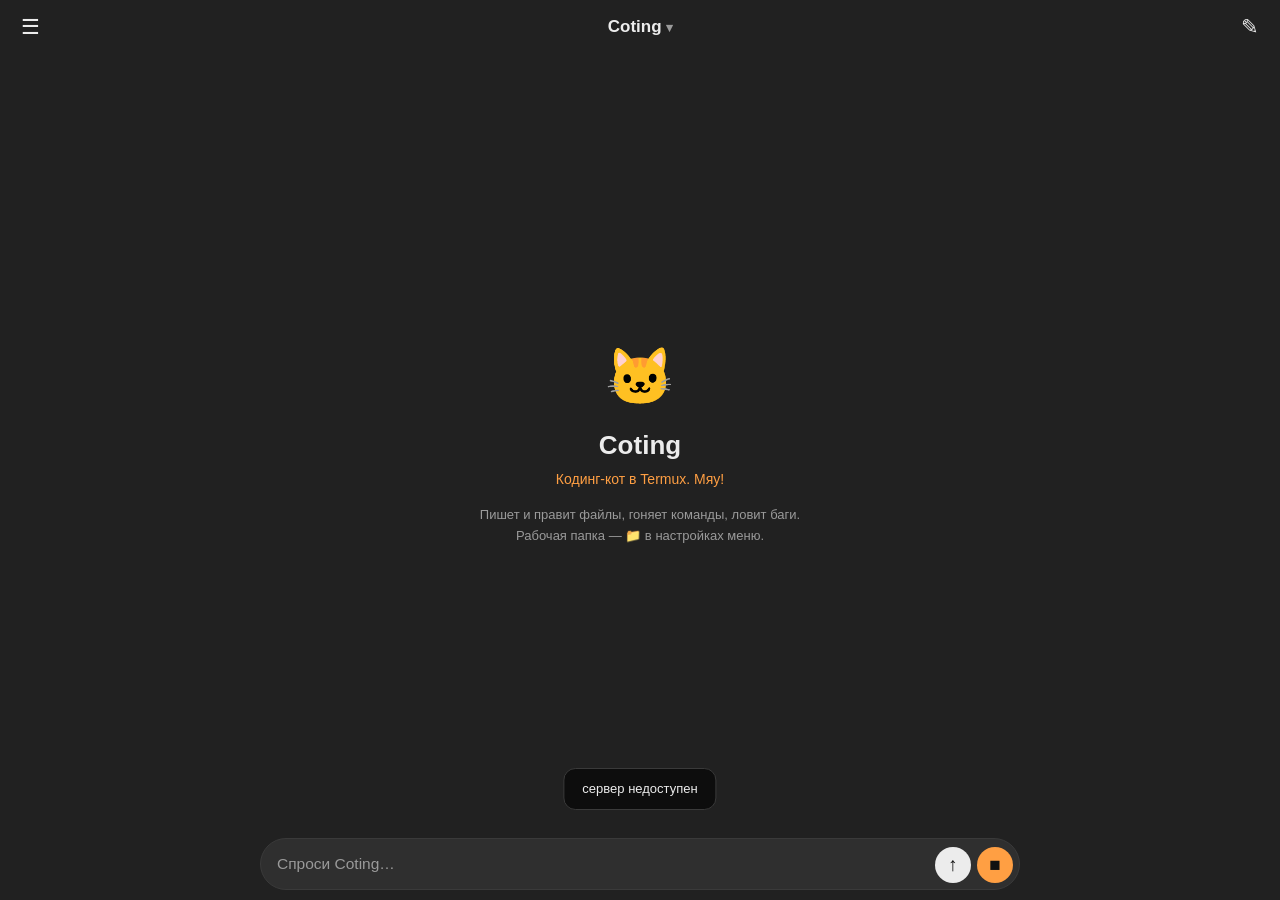
==== public/index.html @ 155afda7 "Coting: открытый кодинг-агент для Termux и смартфонов (beta) - сервер Node.js без зависимостей: API " ====
<!doctype html>
<html lang="ru">
<head>
<meta charset="utf-8" />
<meta name="viewport" content="width=device-width, initial-scale=1, maximum-scale=1, user-scalable=no, viewport-fit=cover" />
<meta name="theme-color" content="#212121" />
<meta name="mobile-web-app-capable" content="yes" />
<meta name="apple-mobile-web-app-status-bar-style" content="black-translucent" />
<link rel="manifest" href="manifest.json" />
<link rel="icon" type="image/png" href="/icons/favicon-64.png" />
<link rel="apple-touch-icon" href="/icons/icon-192.png" />
<title>Coting</title>
<link rel="stylesheet" href="style.css" />
<link rel="stylesheet" href="vendor/hljs.min.css" />
</head>
<body>
<header class="topbar">
  <button id="menu-btn" class="iconbtn" title="Меню">☰</button>
  <button id="model-chip" class="brand-select">Coting <span class="chev">▾</span></button>
  <button id="new-chat-btn" class="iconbtn" title="Новый чат">✎</button>
</header>

<main id="messages" class="messages">
  <div id="welcome" class="welcome">
    <div class="welcome-cat">🐱</div>
    <h1>Coting</h1>
    <p class="tagline">Кодинг-кот в Termux. Мяу!</p>
    <p class="hint">Пишет и правит файлы, гоняет команды, ловит баги.<br>Рабочая папка — 📁 в настройках меню.</p>
  </div>
</main>

<footer class="composer-wrap">
  <div class="composer">
    <textarea id="input" rows="1" placeholder="Спроси Coting…"></textarea>
    <button id="send-btn" class="send" title="Отправить">↑</button>
    <button id="stop-btn" class="stop" hidden title="Остановить">■</button>
  </div>
</footer>

<aside id="drawer" class="drawer">
  <div class="drawer-header">
    <span class="drawer-brand">🐱 Coting</span>
    <button id="drawer-close" class="iconbtn">×</button>
  </div>
  <button id="new-chat" class="drawer-btn">✎ Новый чат</button>
  <button id="open-sessions" class="drawer-btn">📁 История чатов</button>
  <button id="open-settings" class="drawer-btn">⚙ Настройки</button>
  <div class="drawer-section" id="drawer-info">—</div>
  <div class="drawer-paw">Мяу-мяу 🐾<br><a href="https://rybinsklab.ru" target="_blank" style="color:var(--text-muted)">© 2026 RybinskLab · rybinsklab.ru</a></div>
</aside>

<aside id="model-sheet" class="sheet" hidden>
  <div class="sheet-header">
    <span>Модель</span>
    <button id="sheet-close" class="iconbtn">×</button>
  </div>
  <div id="model-list" class="model-list"></div>
</aside>

<aside id="sessions-sheet" class="sheet" hidden>
  <div class="sheet-header">
    <span>История чатов</span>
    <button id="sessions-close" class="iconbtn">×</button>
  </div>
  <div id="sessions-list" class="sessions-list"></div>
</aside>

<aside id="settings-sheet" class="sheet" hidden>
  <div class="sheet-header">
    <span>Настройки</span>
    <button id="settings-close" class="iconbtn">×</button>
  </div>
  <div class="settings-body">
    <label class="field">
      <span>Рабочая папка проекта 📁</span>
      <input id="cwd-input" type="text" placeholder="/data/data/com.termux/files/home" />
    </label>
    <label class="field row">
      <span>Подтверждать shell-команды</span>
      <input id="approve-toggle" type="checkbox" />
    </label>
    <button id="open-providers" class="drawer-btn" style="margin:0">🔗 Провайдеры и аккаунты</button>
    <p class="note">Когда включено подтверждение — перед каждой командой кот спросит разрешения. По умолчанию команды выполняются сразу.</p>
  </div>
</aside>

<aside id="providers-sheet" class="sheet" hidden>
  <div class="sheet-header">
    <span>Провайдеры и аккаунты</span>
    <button id="providers-close" class="iconbtn">×</button>
  </div>
  <div class="settings-body" style="padding-top:8px">
    <div id="providers-list" class="providers-list"></div>
    <p class="note">Встроенные (метка zcode) читаются из ~/.zcode/v2/provider_config.json и доступны всем твоим инструментам сразу. Свои — добавляй ниже: Anthropic- или OpenAI-совместимый API.</p>
    <div class="add-provider">
      <div class="provider-form-title">＋ Свой провайдер</div>
      <label class="field"><span>Название</span><input id="np-name" type="text" placeholder="Мой шлюз" /></label>
      <label class="field"><span>API-тип</span>
        <select id="np-api">
          <option value="anthropic">Anthropic Messages (/v1/messages)</option>
          <option value="openai">OpenAI-совместимый (/v1/chat/completions)</option>
        </select>
      </label>
      <label class="field"><span>Base URL</span><input id="np-url" type="text" placeholder="https://api.example.com" /></label>
      <label class="field"><span>API-ключ</span><input id="np-key" type="password" placeholder="sk-…" /></label>
      <label class="field"><span>Модели (через запятую)</span><input id="np-models" type="text" placeholder="model-a, model-b" /></label>
      <div class="provider-actions">
        <button id="np-test" class="btn-ghost">Проверить</button>
        <button id="np-save" class="btn-accent">Сохранить</button>
      </div>
      <div id="np-status" class="np-status" hidden></div>
    </div>
  </div>
</aside>

<div id="toast" class="toast" hidden></div>

<script src="vendor/marked.min.js"></script>
<script src="vendor/hljs.min.js"></script>
<script src="vendor/dompurify.min.js"></script>
<script src="app.js"></script>
</body>
</html>
---- public/style.css ----
/* Coting — стиль официального ChatGPT (Android, dark) + котики */
:root {
  --bg: #212121;
  --bg-elevated: #171717;
  --bg-surface: #2F2F2F;
  --bg-input: #2F2F2F;
  --border: #3A3A3A;
  --accent: #FF9F43;            /* рыжий кот-акцент */
  --text: #ECECEC;
  --text-muted: #9A9A9A;
  --success: #4ADE80;
  --error: #F87171;
  --user-bubble: #2F2F2F;
  --code-bg: #0D0D0D;
  --inline-code-bg: rgba(255, 255, 255, 0.1);
}

* { box-sizing: border-box; }

html, body {
  margin: 0; padding: 0;
  background: var(--bg);
  color: var(--text);
  font-family: -apple-system, BlinkMacSystemFont, "Segoe UI", Roboto, "Helvetica Neue", sans-serif;
  font-size: 15.5px;
  line-height: 1.55;
  height: 100%;
  overflow: hidden;
  overscroll-behavior: none;
  -webkit-tap-highlight-color: transparent;
}

body { display: flex; flex-direction: column; height: 100vh; height: 100dvh; }

/* ---------------- шапка (как у ChatGPT: ☰ · имя · ✎) ---------------- */
.topbar {
  display: flex; align-items: center; justify-content: space-between; gap: 6px;
  padding: 8px 10px;
  background: var(--bg);
  flex-shrink: 0;
  padding-top: max(8px, env(safe-area-inset-top));
}

.brand-select {
  background: transparent;
  color: var(--text);
  border: none;
  font-size: 17px;
  font-weight: 600;
  cursor: pointer;
  padding: 6px 10px;
  border-radius: 10px;
  white-space: nowrap;
}
.brand-select:active { background: var(--bg-surface); }
.brand-select .chev { color: var(--text-muted); font-size: 13px; }

.iconbtn {
  background: transparent;
  border: none;
  color: var(--text);
  font-size: 21px;
  cursor: pointer;
  padding: 7px 11px;
  border-radius: 10px;
}
.iconbtn:active { background: var(--bg-surface); }

/* ---------------- приветствие ---------------- */
.welcome { margin: auto; max-width: 420px; text-align: center; padding: 24px; color: var(--text-muted); }
.welcome-cat { font-size: 56px; margin-bottom: 4px; }
.welcome h1 { margin: 0; color: var(--text); font-size: 26px; font-weight: 700; }
.welcome .tagline { margin: 4px 0 14px; font-size: 14px; color: var(--accent); }
.welcome .hint { font-size: 13px; line-height: 1.6; }

/* ---------------- лента ---------------- */
.messages {
  flex: 1; overflow-y: auto;
  padding: 14px 14px 6px;
  display: flex; flex-direction: column; gap: 14px;
  -webkit-overflow-scrolling: touch;
}

/* user — пузырь справа (как в ChatGPT) */
.msg.user {
  align-self: flex-end;
  background: var(--user-bubble);
  color: var(--text);
  padding: 10px 16px;
  border-radius: 22px;
  max-width: 85%;
  word-wrap: break-word;
  overflow-wrap: anywhere;
}

.msg.error {
  align-self: center;
  background: rgba(248, 112, 112, 0.1);
  color: var(--error);
  border: 1px solid rgba(248, 112, 112, 0.35);
  font-size: 13px;
  border-radius: 12px;
  padding: 8px 14px;
}

/* assistant — группа: аватар-котик слева + колонка контента */
.assistant-group { display: flex; gap: 10px; align-items: flex-start; max-width: 100%; }

.cat-avatar {
  width: 30px; height: 30px;
  border-radius: 50%;
  background: linear-gradient(135deg, #FF9F43, #F2711C);
  display: flex; align-items: center; justify-content: center;
  font-size: 17px;
  flex-shrink: 0;
  box-shadow: 0 1px 3px rgba(0, 0, 0, 0.4);
}

.assistant-col { flex: 1; min-width: 0; display: flex; flex-direction: column; gap: 8px; }

/* контент ответа — без пузыря, прямо на фоне (как в ChatGPT) */
.msg-content { color: var(--text); word-wrap: break-word; overflow-wrap: anywhere; }
.msg-content.thinking-dots { color: var(--text-muted); }

.msg-content pre {
  background: var(--code-bg);
  border: 1px solid var(--border);
  border-radius: 10px;
  padding: 12px 14px;
  overflow-x: auto;
  font-size: 13px;
  font-family: ui-monospace, "JetBrains Mono", "Droid Sans Mono", monospace;
  margin: 10px 0;
  position: relative;
}

.code-copy {
  position: absolute;
  top: 6px; right: 6px;
  background: #1A1A1A;
  color: var(--text-muted);
  border: 1px solid var(--border);
  border-radius: 6px;
  font-size: 11px;
  padding: 3px 8px;
  cursor: pointer;
}
.code-copy:active { color: var(--text); }

.msg-content code { font-family: ui-monospace, "JetBrains Mono", "Droid Sans Mono", monospace; font-size: 0.9em; }
.msg-content p code, .msg-content li code { background: var(--inline-code-bg); padding: 2px 5px; border-radius: 4px; }

.msg-content h1, .msg-content h2, .msg-content h3 { margin: 10px 0 4px; font-weight: 600; }
.msg-content h1 { font-size: 20px; } .msg-content h2 { font-size: 17px; } .msg-content h3 { font-size: 15.5px; }
.msg-content p { margin: 5px 0; }
.msg-content ul, .msg-content ol { margin: 5px 0; padding-left: 22px; }
.msg-content a { color: var(--accent); text-decoration: underline; }
.msg-content blockquote { border-left: 3px solid var(--accent); padding-left: 10px; color: var(--text-muted); margin: 6px 0; }
.msg-content table { border-collapse: collapse; margin: 6px 0; font-size: 13px; }
.msg-content th, .msg-content td { border: 1px solid var(--border); padding: 4px 8px; }

/* «думаю…» — мяу-индикатор */
.working { display: flex; align-items: center; gap: 8px; color: var(--text-muted); font-size: 14px; padding: 6px 0; }
.working .dots { display: inline-flex; gap: 4px; }
.working .dots span {
  width: 6px; height: 6px; border-radius: 50%; background: var(--text-muted);
  animation: bounce 1.2s infinite ease-in-out;
}
.working .dots span:nth-child(2) { animation-delay: 0.15s; }
.working .dots span:nth-child(3) { animation-delay: 0.3s; }
@keyframes bounce { 0%, 80%, 100% { opacity: 0.25; transform: translateY(0); } 40% { opacity: 1; transform: translateY(-3px); } }

/* ---------------- карточки инструментов ---------------- */
.tool {
  background: var(--bg-surface);
  border-radius: 12px;
  font-size: 13px;
  overflow: hidden;
}
.tool-head {
  display: flex; align-items: center; gap: 8px;
  padding: 9px 12px;
  cursor: pointer;
  color: var(--text-muted);
  font-family: ui-monospace, "JetBrains Mono", monospace;
  font-size: 12px;
  white-space: nowrap;
  overflow: hidden;
}
.tool-head .t-name { color: var(--text); font-weight: 600; flex-shrink: 0; }
.tool-head .t-arg { overflow: hidden; text-overflow: ellipsis; min-width: 0; }
.tool-head .t-status { margin-left: auto; flex-shrink: 0; }
.tool-head .t-status.ok { color: var(--success); }
.tool-head .t-status.fail { color: var(--error); }
.tool-head .t-status.run { color: var(--accent); animation: pulse 1.2s infinite; }
.tool-body { display: none; border-top: 1px solid var(--border); }
.tool.open .tool-body { display: block; }
.tool-body pre {
  margin: 0; padding: 10px 12px;
  background: var(--code-bg);
  overflow-x: auto;
  font-size: 12px;
  max-height: 240px;
  overflow-y: auto;
  font-family: ui-monospace, "JetBrains Mono", monospace;
  white-space: pre-wrap;
  word-break: break-all;
  border: none;
  border-radius: 0;
}

/* ---------------- подтверждение команды ---------------- */
.approval {
  background: rgba(255, 159, 67, 0.1);
  border: 1px solid rgba(255, 159, 67, 0.5);
  border-radius: 12px;
  padding: 10px 12px;
  font-size: 13px;
}
.approval .cmd {
  font-family: ui-monospace, "JetBrains Mono", monospace;
  background: var(--code-bg);
  border: 1px solid var(--border);
  border-radius: 8px;
  padding: 8px 10px;
  margin: 6px 0;
  white-space: pre-wrap;
  word-break: break-all;
  font-size: 12px;
}
.approval .actions { display: flex; gap: 8px; margin-top: 8px; }
.approval button {
  flex: 1;
  padding: 9px;
  border: none;
  border-radius: 10px;
  font-size: 14px;
  font-weight: 600;
  cursor: pointer;
}
.approval .allow { background: var(--success); color: #111; }
.approval .deny { background: transparent; color: var(--error); border: 1px solid var(--border); }

/* ---------------- композер (пилюля как в ChatGPT) ---------------- */
.composer-wrap {
  padding: 6px 12px calc(10px + env(safe-area-inset-bottom));
  background: var(--bg);
  flex-shrink: 0;
}

.composer {
  display: flex; align-items: flex-end; gap: 6px;
  background: var(--bg-input);
  border: 1px solid var(--border);
  border-radius: 26px;
  padding: 6px 6px 6px 16px;
  max-width: 760px;
  margin: 0 auto;
}

.composer textarea {
  flex: 1; resize: none;
  background: transparent;
  color: var(--text);
  border: none;
  padding: 8px 0;
  font-family: inherit;
  font-size: 15.5px;
  line-height: 1.45;
  max-height: 160px;
  outline: none;
}

.composer textarea::placeholder { color: var(--text-muted); }

.composer .send, .composer .stop {
  background: var(--text);
  color: #111;
  border: none;
  border-radius: 50%;
  width: 36px; height: 36px;
  font-size: 19px;
  font-weight: 700;
  cursor: pointer;
  display: flex; align-items: center; justify-content: center;
  flex-shrink: 0;
}

.composer .send:disabled { opacity: 0.4; }
.composer .stop { background: var(--accent); color: #111; }

@keyframes pulse {
  0%, 100% { opacity: 1; }
  50% { opacity: 0.35; }
}

/* ---------------- панели (drawer слева, как в ChatGPT) ---------------- */
.drawer, .sheet {
  position: fixed; top: 0; bottom: 0;
  background: var(--bg-elevated);
  width: 82%; max-width: 340px;
  display: flex; flex-direction: column;
  z-index: 100;
  transition: transform 0.25s ease;
  padding-top: env(safe-area-inset-top);
}

.drawer { left: 0; transform: translateX(-100%); border-right: 1px solid var(--border); }
.drawer.open { transform: translateX(0); }
.sheet { right: 0; transform: translateX(100%); border-left: 1px solid var(--border); }
.sheet:not([hidden]) { transform: translateX(0); }

.drawer-header, .sheet-header {
  display: flex; align-items: center; justify-content: space-between;
  padding: 14px 14px;
  font-weight: 600;
}
.drawer-brand { font-size: 17px; font-weight: 700; }

.drawer-btn {
  display: block;
  width: calc(100% - 20px);
  margin: 4px 10px;
  padding: 12px 14px;
  background: transparent;
  color: var(--text);
  border: none;
  border-radius: 12px;
  text-align: left;
  font-size: 14.5px;
  cursor: pointer;
}
.drawer-btn:active { background: var(--bg-surface); }

.drawer-section {
  padding: 12px 16px; font-size: 12px; color: var(--text-muted);
  border-top: 1px solid var(--border); margin-top: auto;
  font-family: ui-monospace, monospace;
  word-break: break-all;
  white-space: pre-wrap;
}

.drawer-paw { text-align: center; color: var(--text-muted); font-size: 12px; padding: 0 0 14px; }

/* списки в панелях */
.model-list, .sessions-list { flex: 1; overflow-y: auto; padding: 6px 10px 14px; }

.provider-label {
  padding: 12px 8px 4px;
  font-size: 12px;
  color: var(--text-muted);
  text-transform: uppercase;
  letter-spacing: 0.5px;
}

.model-item, .session-item {
  padding: 12px 14px;
  border-radius: 12px;
  cursor: pointer;
  margin-bottom: 4px;
  background: transparent;
  border: none;
  font-size: 13.5px;
  font-family: ui-monospace, "JetBrains Mono", monospace;
  word-break: break-all;
}
.model-item:active, .session-item:active { background: var(--bg-surface); }
.model-item.selected { background: var(--bg-surface); outline: 1px solid var(--accent); }

.session-item { font-family: inherit; display: flex; align-items: center; gap: 8px; }
.session-item .s-title { flex: 1; min-width: 0; overflow: hidden; text-overflow: ellipsis; white-space: nowrap; }
.session-item.selected .s-title { font-weight: 600; }
.session-item .s-meta { font-size: 11px; color: var(--text-muted); flex-shrink: 0; }
.session-item .s-del {
  background: transparent; border: none; color: var(--text-muted);
  font-size: 15px; cursor: pointer; padding: 4px 6px; flex-shrink: 0;
}
.session-item .s-del:active { color: var(--error); }

/* настройки */
.settings-body { flex: 1; overflow-y: auto; padding: 16px; display: flex; flex-direction: column; gap: 16px; -webkit-overflow-scrolling: touch; }
.field { display: flex; flex-direction: column; gap: 6px; font-size: 13px; color: var(--text-muted); }
.field.row { flex-direction: row; align-items: center; justify-content: space-between; }
.field input[type="text"] {
  background: var(--bg-input);
  color: var(--text);
  border: 1px solid var(--border);
  border-radius: 12px;
  padding: 12px;
  font-size: 13.5px;
  font-family: ui-monospace, monospace;
  outline: none;
}
.field input[type="text"]:focus { border-color: var(--accent); }
.field input[type="checkbox"] { width: 20px; height: 20px; accent-color: var(--accent); }
.note { font-size: 12px; color: var(--text-muted); margin: 0; line-height: 1.5; }

/* провайдеры и аккаунты */
.providers-list { display: flex; flex-direction: column; gap: 8px; }

.provider-item {
  background: var(--bg-surface);
  border-radius: 14px;
  padding: 10px 12px;
  font-size: 13px;
}

.pi-row { display: flex; align-items: center; gap: 8px; }
.pi-name { font-weight: 600; font-size: 14px; }
.pi-badge {
  font-size: 10px;
  padding: 2px 8px;
  border-radius: 999px;
  background: var(--inline-code-bg);
  color: var(--text-muted);
  text-transform: uppercase;
  letter-spacing: 0.4px;
}
.pi-badge.custom { background: rgba(255, 159, 67, 0.18); color: var(--accent); }
.pi-meta { color: var(--text-muted); font-size: 11.5px; margin-top: 4px; font-family: ui-monospace, monospace; word-break: break-all; }
.pi-actions { display: flex; gap: 8px; margin-top: 8px; }

.provider-form-title { font-weight: 700; font-size: 14px; margin: 6px 0 2px; }
.add-provider { display: flex; flex-direction: column; gap: 10px; border-top: 1px solid var(--border); padding-top: 12px; }

.provider-actions { display: flex; gap: 8px; }
.btn-accent {
  flex: 1;
  padding: 11px;
  border: none;
  border-radius: 12px;
  background: var(--accent);
  color: #111;
  font-size: 14px;
  font-weight: 700;
  cursor: pointer;
}
.btn-ghost {
  flex: 1;
  padding: 10px;
  border: 1px solid var(--border);
  border-radius: 12px;
  background: transparent;
  color: var(--text);
  font-size: 13px;
  font-weight: 600;
  cursor: pointer;
}
.btn-ghost:disabled { opacity: 0.5; }
.btn-ghost.danger { color: var(--error); }

.np-status { font-size: 12px; color: var(--text-muted); word-break: break-all; line-height: 1.4; }
.np-status.ok { color: var(--success); }
.np-status.fail { color: var(--error); }

.field select {
  background: var(--bg-input);
  color: var(--text);
  border: 1px solid var(--border);
  border-radius: 12px;
  padding: 11px;
  font-size: 13.5px;
  outline: none;
}

.toast {
  position: fixed;
  bottom: 90px;
  left: 50%;
  transform: translateX(-50%);
  background: #0D0D0D;
  color: var(--text);
  padding: 10px 18px;
  border-radius: 12px;
  border: 1px solid var(--border);
  font-size: 13px;
  z-index: 200;
  max-width: 80%;
  text-align: center;
}

@media (max-width: 360px) {
  .brand-select { font-size: 15px; }
}
---- public/vendor/hljs.min.css ----
pre code.hljs{display:block;overflow-x:auto;padding:1em}code.hljs{padding:3px 5px}.hljs{color:#abb2bf;background:#282c34}.hljs-comment,.hljs-quote{color:#5c6370;font-style:italic}.hljs-doctag,.hljs-formula,.hljs-keyword{color:#c678dd}.hljs-deletion,.hljs-name,.hljs-section,.hljs-selector-tag,.hljs-subst{color:#e06c75}.hljs-literal{color:#56b6c2}.hljs-addition,.hljs-attribute,.hljs-meta .hljs-string,.hljs-regexp,.hljs-string{color:#98c379}.hljs-attr,.hljs-number,.hljs-selector-attr,.hljs-selector-class,.hljs-selector-pseudo,.hljs-template-variable,.hljs-type,.hljs-variable{color:#d19a66}.hljs-bullet,.hljs-link,.hljs-meta,.hljs-selector-id,.hljs-symbol,.hljs-title{color:#61aeee}.hljs-built_in,.hljs-class .hljs-title,.hljs-title.class_{color:#e6c07b}.hljs-emphasis{font-style:italic}.hljs-strong{font-weight:700}.hljs-link{text-decoration:underline}
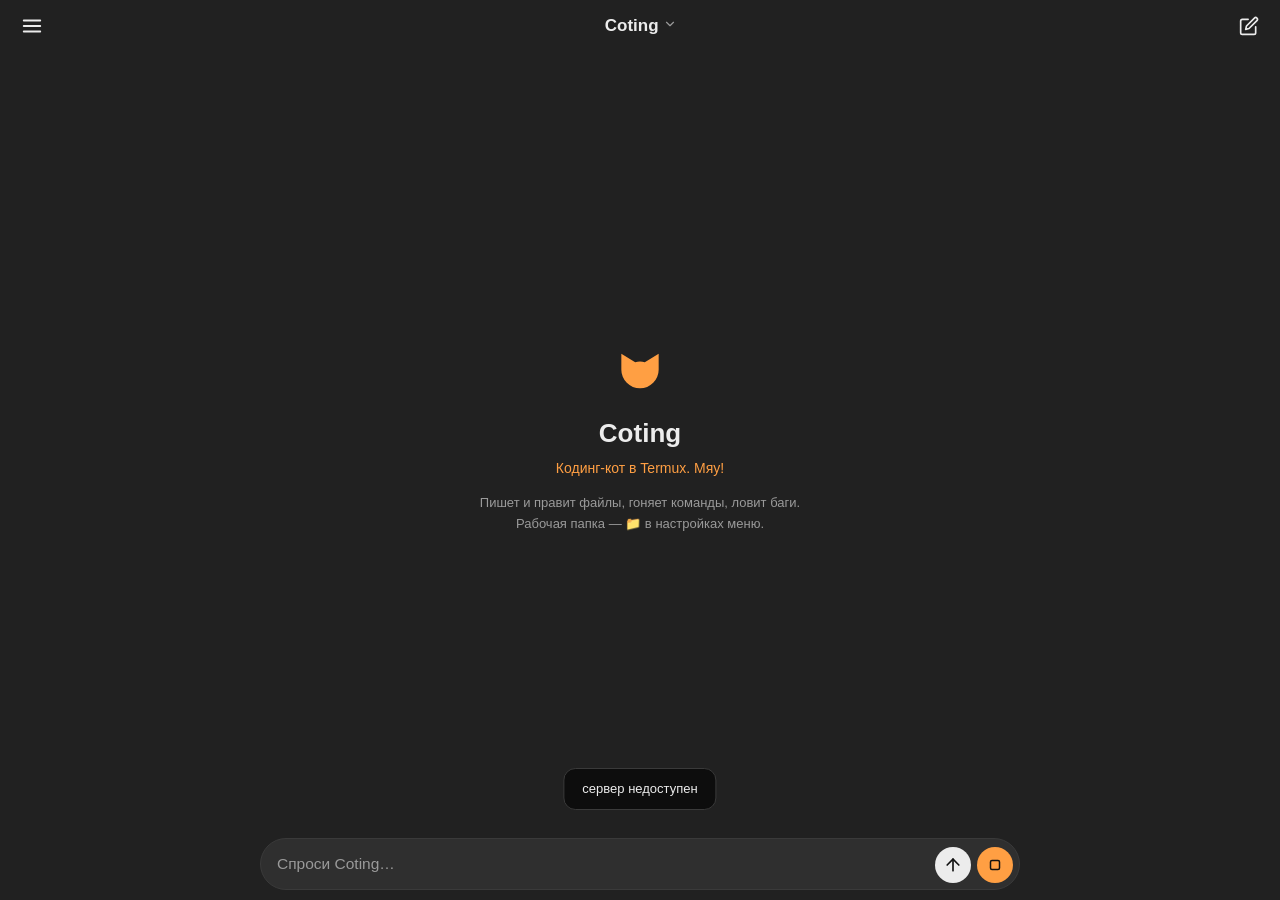
==== commit 9c35c2b4: "Современные иконки: squircle-градиент + белый кот, SVG-значки Feather-стиля в UI - иконка приложения" ====
--- a/public/index.html
+++ b/public/index.html
@@ -16,13 +16,13 @@
 <body>
 <header class="topbar">
   <button id="menu-btn" class="iconbtn" title="Меню">☰</button>
-  <button id="model-chip" class="brand-select">Coting <span class="chev">▾</span></button>
+  <button id="model-chip" class="brand-select">Coting <span class="chev"></span></button>
   <button id="new-chat-btn" class="iconbtn" title="Новый чат">✎</button>
 </header>
 
 <main id="messages" class="messages">
   <div id="welcome" class="welcome">
-    <div class="welcome-cat">🐱</div>
+    <div class="welcome-cat"></div>
     <h1>Coting</h1>
     <p class="tagline">Кодинг-кот в Termux. Мяу!</p>
     <p class="hint">Пишет и правит файлы, гоняет команды, ловит баги.<br>Рабочая папка — 📁 в настройках меню.</p>
@@ -39,12 +39,12 @@
 
 <aside id="drawer" class="drawer">
   <div class="drawer-header">
-    <span class="drawer-brand">🐱 Coting</span>
+    <span class="drawer-brand">Coting</span>
     <button id="drawer-close" class="iconbtn">×</button>
   </div>
-  <button id="new-chat" class="drawer-btn">✎ Новый чат</button>
-  <button id="open-sessions" class="drawer-btn">📁 История чатов</button>
-  <button id="open-settings" class="drawer-btn">⚙ Настройки</button>
+  <button id="new-chat" class="drawer-btn"></button>
+  <button id="open-sessions" class="drawer-btn"></button>
+  <button id="open-settings" class="drawer-btn"></button>
   <div class="drawer-section" id="drawer-info">—</div>
   <div class="drawer-paw">Мяу-мяу 🐾<br><a href="https://rybinsklab.ru" target="_blank" style="color:var(--text-muted)">© 2026 RybinskLab · rybinsklab.ru</a></div>
 </aside>
@@ -62,6 +62,9 @@
     <span>История чатов</span>
     <button id="sessions-close" class="iconbtn">×</button>
   </div>
+  <div class="search-wrap">
+    <input id="search-input" type="text" placeholder="Поиск по всем чатам…" />
+  </div>
   <div id="sessions-list" class="sessions-list"></div>
 </aside>
 
@@ -72,14 +75,19 @@
   </div>
   <div class="settings-body">
     <label class="field">
-      <span>Рабочая папка проекта 📁</span>
+      <span>Рабочая папка проекта</span>
       <input id="cwd-input" type="text" placeholder="/data/data/com.termux/files/home" />
     </label>
     <label class="field row">
       <span>Подтверждать shell-команды</span>
       <input id="approve-toggle" type="checkbox" />
     </label>
-    <button id="open-providers" class="drawer-btn" style="margin:0">🔗 Провайдеры и аккаунты</button>
+    <label class="field row">
+      <span>Светлая тема</span>
+      <input id="light-toggle" type="checkbox" />
+    </label>
+    <button id="open-providers" class="drawer-btn" style="margin:0"></button>
+    <button id="open-servers" class="drawer-btn" style="margin:0"></button>
     <p class="note">Когда включено подтверждение — перед каждой командой кот спросит разрешения. По умолчанию команды выполняются сразу.</p>
   </div>
 </aside>
@@ -93,7 +101,7 @@
     <div id="providers-list" class="providers-list"></div>
     <p class="note">Встроенные (метка zcode) читаются из ~/.zcode/v2/provider_config.json и доступны всем твоим инструментам сразу. Свои — добавляй ниже: Anthropic- или OpenAI-совместимый API.</p>
     <div class="add-provider">
-      <div class="provider-form-title">＋ Свой провайдер</div>
+      <div class="provider-form-title">Свой провайдер</div>
       <label class="field"><span>Название</span><input id="np-name" type="text" placeholder="Мой шлюз" /></label>
       <label class="field"><span>API-тип</span>
         <select id="np-api">
@@ -102,13 +110,54 @@
         </select>
       </label>
       <label class="field"><span>Base URL</span><input id="np-url" type="text" placeholder="https://api.example.com" /></label>
-      <label class="field"><span>API-ключ</span><input id="np-key" type="password" placeholder="sk-…" /></label>
-      <label class="field"><span>Модели (через запятую)</span><input id="np-models" type="text" placeholder="model-a, model-b" /></label>
+      <label class="field"><span>API-ключ</span>
+        <span class="keywrap">
+          <input id="np-key" type="password" placeholder="sk-…" autocomplete="off" spellcheck="false" />
+          <button id="np-eye" class="eye" type="button" title="Показать ключ">👁</button>
+        </span>
+      </label>
+      <label class="field"><span>Модели (через запятую)</span><input id="np-models" type="text" placeholder="model-a, model-b" spellcheck="false" /></label>
       <div class="provider-actions">
         <button id="np-test" class="btn-ghost">Проверить</button>
         <button id="np-save" class="btn-accent">Сохранить</button>
       </div>
       <div id="np-status" class="np-status" hidden></div>
+    </div>
+  </div>
+</aside>
+
+<aside id="servers-sheet" class="sheet" hidden>
+  <div class="sheet-header">
+    <span>Серверы и хостинги</span>
+    <button id="servers-close" class="iconbtn">×</button>
+  </div>
+  <div class="settings-body" style="padding-top:8px">
+    <div id="servers-list" class="providers-list"></div>
+    <p class="note">Аккаунты хранятся на устройстве (~/.config/coting/servers.json, chmod 600). Агент сможет выполнять команды и гонять файлы — только когда ты попросишь в чате.</p>
+    <div class="add-provider">
+      <div class="provider-form-title">Свой сервер</div>
+      <label class="field"><span>Название</span><input id="ns-name" type="text" placeholder="Мой VPS" /></label>
+      <label class="field"><span>Тип</span>
+        <select id="ns-type">
+          <option value="ssh">SSH (команды + файлы)</option>
+          <option value="sftp">SFTP (файлы по SSH)</option>
+          <option value="ftp">FTP (файлы)</option>
+        </select>
+      </label>
+      <label class="field"><span>Хост</span><input id="ns-host" type="text" placeholder="92.38.48.252 или host.example.com" spellcheck="false" /></label>
+      <label class="field"><span>Порт</span><input id="ns-port" type="text" placeholder="22" inputmode="numeric" /></label>
+      <label class="field"><span>Пользователь</span><input id="ns-user" type="text" placeholder="root" spellcheck="false" /></label>
+      <label class="field"><span>Пароль / путь к ключу</span>
+        <span class="keywrap">
+          <input id="ns-secret" type="password" placeholder="пароль или /data/.../id_rsa" autocomplete="off" spellcheck="false" />
+          <button id="ns-eye" class="eye" type="button" title="Показать">👁</button>
+        </span>
+      </label>
+      <div class="provider-actions">
+        <button id="ns-test" class="btn-ghost">Проверить связь</button>
+        <button id="ns-save" class="btn-accent">Сохранить</button>
+      </div>
+      <div id="ns-status" class="np-status" hidden></div>
     </div>
   </div>
 </aside>
--- a/public/style.css
+++ b/public/style.css
@@ -1,4 +1,5 @@
 /* Coting — стиль официального ChatGPT (Android, dark) + котики */
+/* Гефест→Coting тема: тёмная по умолчанию, светлая через html[data-theme=light] */
 :root {
   --bg: #212121;
   --bg-elevated: #171717;
@@ -13,7 +14,39 @@
   --user-bubble: #2F2F2F;
   --code-bg: #0D0D0D;
   --inline-code-bg: rgba(255, 255, 255, 0.1);
-}
+  --toast-bg: #0D0D0D;
+}
+
+/* ---- светлая тема (в стиле ChatGPT light) ---- */
+html[data-theme="light"] {
+  --bg: #FFFFFF;
+  --bg-elevated: #F7F7F8;
+  --bg-surface: #ECECF1;
+  --bg-input: #F4F4F4;
+  --border: #D9D9E3;
+  --accent: #E8862E;
+  --text: #0D0D0D;
+  --text-muted: #6E6E80;
+  --success: #16A34A;
+  --error: #DC2626;
+  --user-bubble: #ECECF1;
+  --code-bg: #F6F6F6;
+  --inline-code-bg: rgba(0, 0, 0, 0.06);
+  --toast-bg: #FFFFFF;
+}
+
+html[data-theme="light"] .topbar,
+html[data-theme="light"] .composer-wrap { background: #FFFFFF; }
+html[data-theme="light"] .msg.user { color: #0D0D0D; }
+html[data-theme="light"] .code-copy { background: #FFFFFF; }
+html[data-theme="light"] .toast { background: #FFFFFF; border-color: var(--border); box-shadow: 0 4px 16px rgba(0,0,0,0.12); }
+html[data-theme="light"] .cat-avatar { box-shadow: 0 1px 3px rgba(0,0,0,0.18); }
+html[data-theme="light"] .drawer, html[data-theme="light"] .sheet { box-shadow: 0 0 40px rgba(0,0,0,0.15); }
+html[data-theme="light"] .welcome h1 { color: #0D0D0D; }
+html[data-theme="light"] .composer .send, html[data-theme="light"] .composer .stop { color: #FFFFFF; }
+html[data-theme="light"] .composer .send { background: #0D0D0D; }
+html[data-theme="light"] .composer .stop { background: var(--accent); color: #111; }
+html[data-theme="light"] .approval .allow { color: #FFFFFF; }
 
 * { box-sizing: border-box; }
 
@@ -63,12 +96,17 @@
   cursor: pointer;
   padding: 7px 11px;
   border-radius: 10px;
-}
+  display: inline-flex;
+  align-items: center;
+  justify-content: center;
+}
+
+button svg { pointer-events: none; flex-shrink: 0; }
 .iconbtn:active { background: var(--bg-surface); }
 
 /* ---------------- приветствие ---------------- */
 .welcome { margin: auto; max-width: 420px; text-align: center; padding: 24px; color: var(--text-muted); }
-.welcome-cat { font-size: 56px; margin-bottom: 4px; }
+.welcome-cat { margin-bottom: 6px; color: var(--accent); display: flex; justify-content: center; }
 .welcome h1 { margin: 0; color: var(--text); font-size: 26px; font-weight: 700; }
 .welcome .tagline { margin: 4px 0 14px; font-size: 14px; color: var(--accent); }
 .welcome .hint { font-size: 13px; line-height: 1.6; }
@@ -94,6 +132,7 @@
 }
 
 .msg.error {
+  display: inline-flex; align-items: center; gap: 8px;
   align-self: center;
   background: rgba(248, 112, 112, 0.1);
   color: var(--error);
@@ -109,11 +148,11 @@
 .cat-avatar {
   width: 30px; height: 30px;
   border-radius: 50%;
-  background: linear-gradient(135deg, #FF9F43, #F2711C);
+  background: linear-gradient(135deg, #FFB056, #EB6416);
+  color: #FFFFFF;
   display: flex; align-items: center; justify-content: center;
-  font-size: 17px;
   flex-shrink: 0;
-  box-shadow: 0 1px 3px rgba(0, 0, 0, 0.4);
+  box-shadow: 0 1px 3px rgba(0, 0, 0, 0.35);
 }
 
 .assistant-col { flex: 1; min-width: 0; display: flex; flex-direction: column; gap: 8px; }
@@ -187,6 +226,7 @@
   white-space: nowrap;
   overflow: hidden;
 }
+.tool-head .t-ic { display: inline-flex; color: var(--accent); }
 .tool-head .t-name { color: var(--text); font-weight: 600; flex-shrink: 0; }
 .tool-head .t-arg { overflow: hidden; text-overflow: ellipsis; min-width: 0; }
 .tool-head .t-status { margin-left: auto; flex-shrink: 0; }
@@ -228,6 +268,7 @@
   word-break: break-all;
   font-size: 12px;
 }
+.approval > div:first-child { display: flex; align-items: center; gap: 7px; color: var(--accent); font-weight: 600; }
 .approval .actions { display: flex; gap: 8px; margin-top: 8px; }
 .approval button {
   flex: 1;
@@ -279,12 +320,11 @@
   border: none;
   border-radius: 50%;
   width: 36px; height: 36px;
-  font-size: 19px;
-  font-weight: 700;
   cursor: pointer;
   display: flex; align-items: center; justify-content: center;
   flex-shrink: 0;
 }
+html[data-theme="light"] .composer .send { color: #FFFFFF; }
 
 .composer .send:disabled { opacity: 0.4; }
 .composer .stop { background: var(--accent); color: #111; }
@@ -318,7 +358,9 @@
 .drawer-brand { font-size: 17px; font-weight: 700; }
 
 .drawer-btn {
-  display: block;
+  display: flex;
+  align-items: center;
+  gap: 12px;
   width: calc(100% - 20px);
   margin: 4px 10px;
   padding: 12px 14px;
@@ -330,6 +372,7 @@
   font-size: 14.5px;
   cursor: pointer;
 }
+.drawer-btn svg { color: var(--text-muted); }
 .drawer-btn:active { background: var(--bg-surface); }
 
 .drawer-section {
@@ -367,7 +410,21 @@
 .model-item:active, .session-item:active { background: var(--bg-surface); }
 .model-item.selected { background: var(--bg-surface); outline: 1px solid var(--accent); }
 
+.search-wrap { padding: 8px 10px 2px; }
+.search-wrap input {
+  width: 100%;
+  background: var(--bg-input);
+  color: var(--text);
+  border: 1px solid var(--border);
+  border-radius: 14px;
+  padding: 11px 14px;
+  font-size: 14px;
+  outline: none;
+}
+.search-wrap input:focus { border-color: var(--accent); }
+
 .session-item { font-family: inherit; display: flex; align-items: center; gap: 8px; }
+.s-snippet { font-size: 11.5px; color: var(--text-muted); margin-top: 3px; overflow: hidden; text-overflow: ellipsis; white-space: nowrap; }
 .session-item .s-title { flex: 1; min-width: 0; overflow: hidden; text-overflow: ellipsis; white-space: nowrap; }
 .session-item.selected .s-title { font-weight: 600; }
 .session-item .s-meta { font-size: 11px; color: var(--text-muted); flex-shrink: 0; }
@@ -381,16 +438,39 @@
 .settings-body { flex: 1; overflow-y: auto; padding: 16px; display: flex; flex-direction: column; gap: 16px; -webkit-overflow-scrolling: touch; }
 .field { display: flex; flex-direction: column; gap: 6px; font-size: 13px; color: var(--text-muted); }
 .field.row { flex-direction: row; align-items: center; justify-content: space-between; }
-.field input[type="text"] {
+.field input[type="text"],
+.field input[type="password"] {
   background: var(--bg-input);
   color: var(--text);
   border: 1px solid var(--border);
-  border-radius: 12px;
-  padding: 12px;
-  font-size: 13.5px;
+  border-radius: 14px;
+  padding: 13px 14px;
+  font-size: 14px;
   font-family: ui-monospace, monospace;
   outline: none;
-}
+  width: 100%;
+  transition: border-color 0.15s;
+}
+.field input[type="text"]:focus,
+.field input[type="password"]:focus { border-color: var(--accent); }
+
+/* поле ключа с глазком */
+.keywrap { position: relative; display: block; }
+.keywrap input { padding-right: 48px; }
+.eye {
+  position: absolute;
+  right: 6px; top: 50%;
+  transform: translateY(-50%);
+  background: transparent;
+  border: none;
+  color: var(--text-muted);
+  cursor: pointer;
+  padding: 7px 9px;
+  border-radius: 8px;
+  display: inline-flex;
+  align-items: center;
+}
+.eye:active { background: var(--bg-surface); }
 .field input[type="text"]:focus { border-color: var(--accent); }
 .field input[type="checkbox"] { width: 20px; height: 20px; accent-color: var(--accent); }
 .note { font-size: 12px; color: var(--text-muted); margin: 0; line-height: 1.5; }
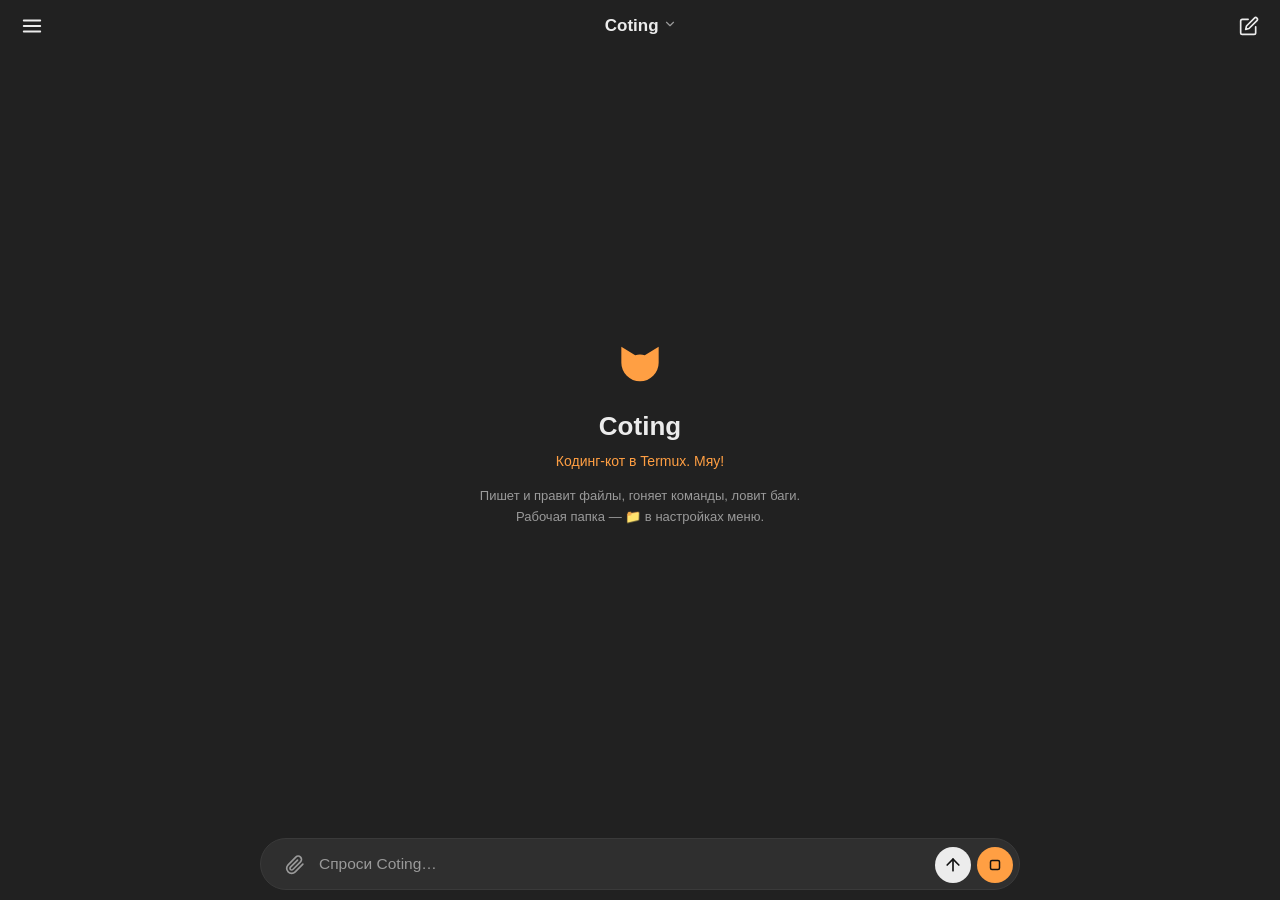
==== commit 736b0cf4: "Мультимодальность и статусы: вложения в чат, спойлер размышлений, diff-правки, ZIP проекта - 📎 карти" ====
--- a/public/index.html
+++ b/public/index.html
@@ -29,8 +29,13 @@
   </div>
 </main>
 
+<div id="workline" class="workline" hidden></div>
+
 <footer class="composer-wrap">
+  <div id="attach-chips" class="attach-chips" hidden></div>
   <div class="composer">
+    <button id="attach-btn" class="attach" title="Прикрепить картинку или файл">📎</button>
+    <input id="file-input" type="file" hidden multiple accept="image/*,.txt,.md,.json,.js,.py,.php,.html,.css,.sh,.yaml,.yml,.xml,.csv,.log" />
     <textarea id="input" rows="1" placeholder="Спроси Coting…"></textarea>
     <button id="send-btn" class="send" title="Отправить">↑</button>
     <button id="stop-btn" class="stop" hidden title="Остановить">■</button>
--- a/public/style.css
+++ b/public/style.css
@@ -562,3 +562,94 @@
 @media (max-width: 360px) {
   .brand-select { font-size: 15px; }
 }
+
+/* ---- вложения ---- */
+.attach {
+  background: transparent; border: none; color: var(--text-muted);
+  cursor: pointer; padding: 8px; border-radius: 50%;
+  display: inline-flex; align-items: center; flex-shrink: 0;
+}
+.attach:active { color: var(--text); }
+
+.attach-chips {
+  display: flex; gap: 8px; flex-wrap: wrap;
+  padding: 0 6px 8px;
+  max-width: 760px; margin: 0 auto;
+}
+.chip-a {
+  position: relative;
+  background: var(--bg-surface);
+  border: 1px solid var(--border);
+  border-radius: 12px;
+  padding: 4px 26px 4px 4px;
+  display: flex; align-items: center; gap: 6px;
+  max-width: 180px;
+}
+.chip-a img { width: 44px; height: 44px; object-fit: cover; border-radius: 9px; }
+.chip-a .c-name { font-size: 12px; color: var(--text); overflow: hidden; text-overflow: ellipsis; white-space: nowrap; }
+.chip-a .c-del {
+  position: absolute; top: 2px; right: 2px;
+  background: rgba(0,0,0,0.4); color: #fff;
+  border: none; border-radius: 50%;
+  width: 18px; height: 18px; line-height: 1;
+  font-size: 12px; cursor: pointer;
+}
+
+.msg.user .u-img { max-width: 100%; max-height: 180px; border-radius: 10px; display: block; margin-bottom: 6px; }
+.msg.user .u-file {
+  display: inline-block; background: rgba(255,255,255,0.18);
+  border-radius: 8px; padding: 2px 8px; font-size: 12px; margin-bottom: 4px;
+}
+
+/* картинки из ответов — клик = сохранить */
+.msg-content img, .c-img { max-width: 100%; border-radius: 10px; margin: 8px 0; cursor: pointer; }
+
+/* ---- workline: статус кота ---- */
+.workline {
+  flex-shrink: 0;
+  display: flex; align-items: center; gap: 6px;
+  padding: 4px 18px 2px;
+  font-size: 12px;
+  color: var(--text-muted);
+  font-family: ui-monospace, monospace;
+  white-space: nowrap; overflow: hidden; text-overflow: ellipsis;
+  max-width: 100%;
+}
+
+/* ---- размышления (спойлер) ---- */
+.thinking {
+  background: var(--bg-surface);
+  border-radius: 12px;
+  font-size: 12.5px;
+  overflow: hidden;
+  max-width: 100%;
+}
+.thinking .th-head {
+  display: flex; align-items: center; gap: 7px;
+  padding: 8px 12px;
+  cursor: pointer;
+  color: var(--text-muted);
+  font-size: 12.5px;
+  user-select: none;
+}
+.thinking .th-head svg { transition: transform 0.2s; color: var(--accent); }
+.thinking.open .th-head svg { transform: rotate(180deg); }
+.thinking .th-len { color: var(--text-muted); opacity: 0.8; }
+.thinking .th-body {
+  display: none;
+  margin: 0; padding: 0 12px 10px;
+  white-space: pre-wrap;
+  word-break: break-word;
+  max-height: 260px; overflow-y: auto;
+  color: var(--text-muted);
+  font-family: ui-monospace, monospace;
+  font-size: 11.5px;
+  line-height: 1.5;
+  border-top: 1px solid var(--border);
+  padding-top: 8px;
+}
+.thinking.open .th-body { display: block; }
+
+/* ---- diff в правках ---- */
+.tool-body pre .d-del { color: var(--error); }
+.tool-body pre .d-add { color: var(--success); }
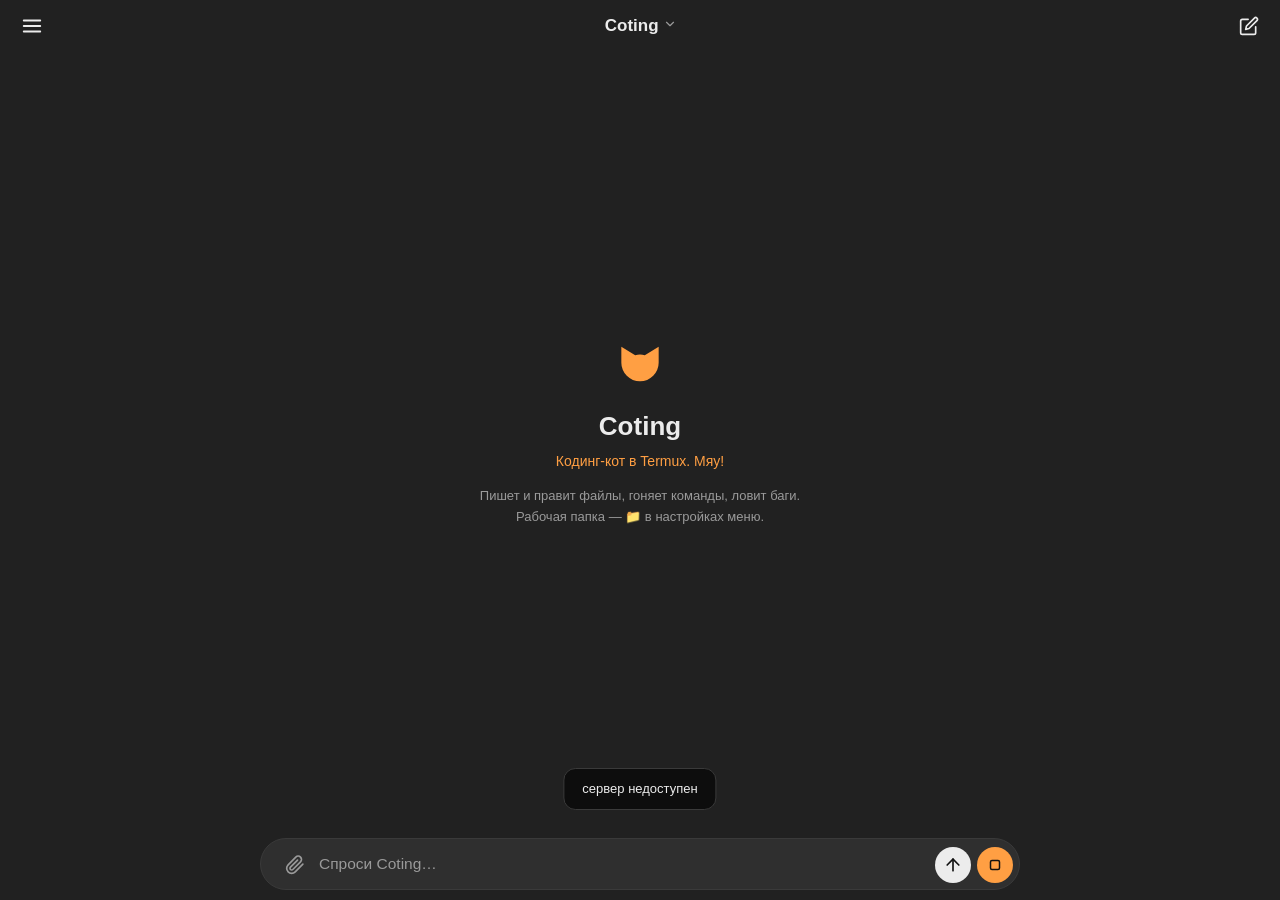
==== commit 68f7dff4: "fix: кнопка ZIP проекта в drawer (потерялась при SVG-редизайне)" ====
--- a/public/index.html
+++ b/public/index.html
@@ -50,6 +50,7 @@
   <button id="new-chat" class="drawer-btn"></button>
   <button id="open-sessions" class="drawer-btn"></button>
   <button id="open-settings" class="drawer-btn"></button>
+  <button id="zip-project" class="drawer-btn"></button>
   <div class="drawer-section" id="drawer-info">—</div>
   <div class="drawer-paw">Мяу-мяу 🐾<br><a href="https://rybinsklab.ru" target="_blank" style="color:var(--text-muted)">© 2026 RybinskLab · rybinsklab.ru</a></div>
 </aside>
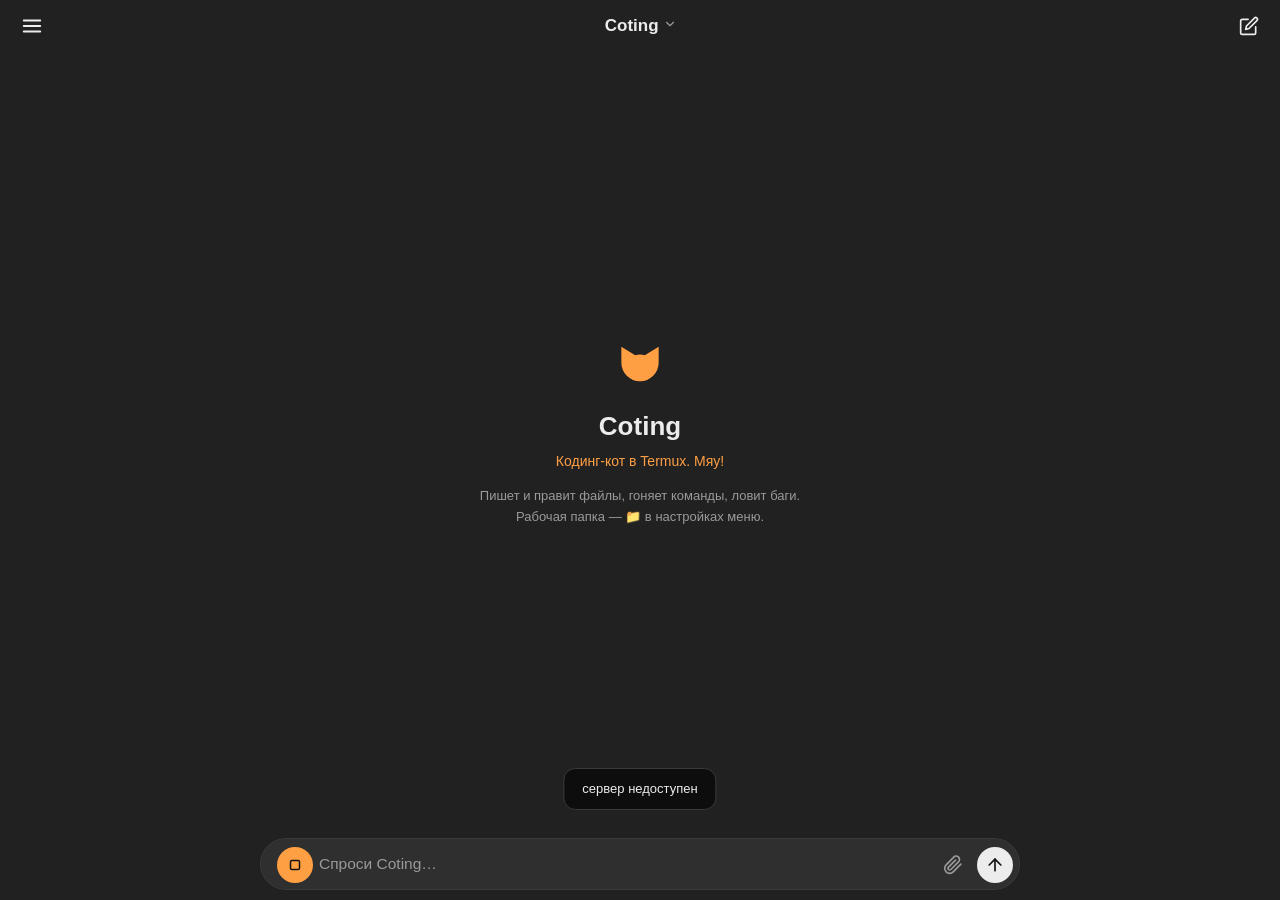
==== commit a82cb999: "UI: стоп слева, скрепка и отправить справа; hero padding на сайте" ====
--- a/public/index.html
+++ b/public/index.html
@@ -34,11 +34,11 @@
 <footer class="composer-wrap">
   <div id="attach-chips" class="attach-chips" hidden></div>
   <div class="composer">
+    <button id="stop-btn" class="stop" hidden title="Остановить">■</button>
+    <textarea id="input" rows="1" placeholder="Спроси Coting…"></textarea>
+    <input id="file-input" type="file" hidden multiple accept="image/*,.txt,.md,.json,.js,.py,.php,.html,.css,.sh,.yaml,.yml,.xml,.csv,.log" />
     <button id="attach-btn" class="attach" title="Прикрепить картинку или файл">📎</button>
-    <input id="file-input" type="file" hidden multiple accept="image/*,.txt,.md,.json,.js,.py,.php,.html,.css,.sh,.yaml,.yml,.xml,.csv,.log" />
-    <textarea id="input" rows="1" placeholder="Спроси Coting…"></textarea>
     <button id="send-btn" class="send" title="Отправить">↑</button>
-    <button id="stop-btn" class="stop" hidden title="Остановить">■</button>
   </div>
 </footer>
 
